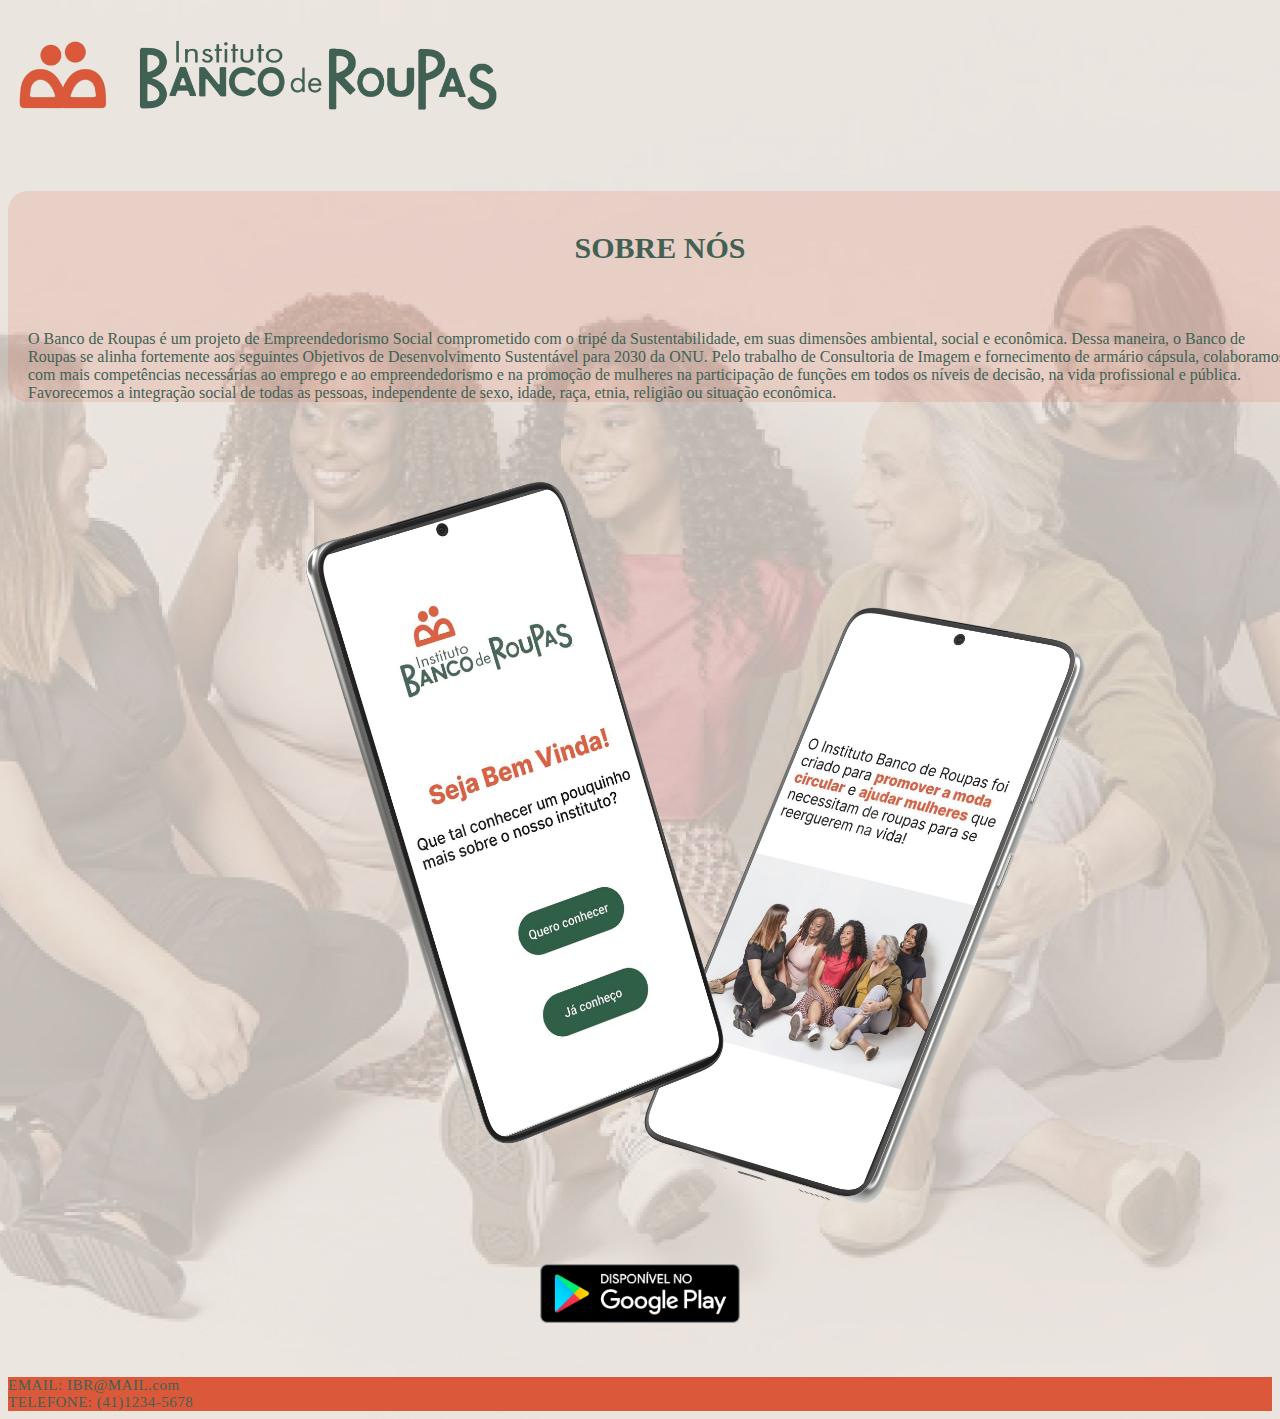
==== site_ibr/index.html @ 6b7ff6f5 "Add files via upload" ====
<!DOCTYPE html>
<html>

<head>
	<meta charset="utf-8">
	<meta name="author" content="Equipe Fênix">
	<meta name="description" content="#">
	<meta name="keywords" content="#">
	<link rel="stylesheet" type="text/css" href="css/style.css">
	<link rel="preconnect" href="https://fonts.googleapis.com">
	<title>Instituto Banco de Roupas</title>
	<link rel="stylesheet" href="https://cdn.jsdelivr.net/npm/bootstrap@4.1.3/dist/css/bootstrap.min.css"
		integrity="sha384-MCw98/SFnGE8fJT3GXwEOngsV7Zt27NXFoaoApmYm81iuXoPkFOJwJ8ERdknLPMO" crossorigin="anonymous">
	<link rel="stylesheet" type="text/css" href="css/style.css">
	

</head>

<body>
	
	<div class="centralizado">

		<div class=" container clearfix">
			<img class="clearfix" src="img/titulo.png">
		</div class="d-flex p-2">

		<div class="row container centralizado">
			<div class="col">
				<div class="row-4 blocoTransparenteSobreNos">
					<h2 class="sobrenos">SOBRE NÓS</h2>
					<p>O Banco de Roupas é um projeto de Empreendedorismo Social comprometido com o tripé da
						Sustentabilidade, em suas dimensões ambiental, social e econômica.
						Dessa maneira, o Banco de Roupas se alinha fortemente aos seguintes Objetivos de Desenvolvimento
						Sustentável para 2030 da ONU.
						Pelo trabalho de Consultoria de Imagem e fornecimento de armário cápsula, colaboramos com mais
						competências necessárias ao emprego e ao empreendedorismo e na promoção de mulheres na
						participação de funções em todos os níveis de decisão, na vida profissional e pública.
						Favorecemos a integração social de todas as pessoas, independente de sexo, idade, raça, etnia,
						religião ou situação econômica.
					</p>
				</div>
				<div class="row-4 centralizado">

				</div>

			</div>
			<!-- bootstrap sendo usado em col dentro de um container -->
			<div class="col centralizado">

				<div class="row-4 ibr-cell">
					<img class="ibr-cell" src="img/celularcompaginicial.png">
				</div>
				<div class="row-4 centralizado google">
					<a href="https://www.google.com"><img src="img/google-play-badge.png"></a>
				</div>
			</div>
		</div>
		<footer>
			<div class="row barra">
				<div class="col-4 divFooter">

					EMAIL: IBR@MAIL.com

				</div>
				<div class="col-4 divFooter">

					TELEFONE: (41)1234-5678
				</div>
				
			</div>
		</footer>
	</div>
</body>

</html>
---- site_ibr/css/style.css ----
body {
	background-image: url(../img/bazar-solidario-abre-20210722160256.jpg);
	background-repeat: no-repeat;
	background-position: center;
	background-size: cover;
	

}


h2 {
	font-size: 30px;
	color: #426153;
	text-align: center;
	font-family: futura;
	font-weight: bold;

}



.box {
	width: 300px;
	float: left;
	margin-right: 24px;
}

.ibr-cell {
	width: 300px;
}

.centralizado {
	margin: auto;
	width: auto;
}

.centralizado .divFooter {
	font-size: 15px;
	margin: auto;
}


.centralizado .clearfix {
	padding-top: 10px;
	width: 500px;
	padding-bottom: 20px;


}

.centralizado .sobrenos {
	padding: 40px 0px 40px 0px;
	font-family: futura;


}

.centralizado .ibr-cell {
	width: fit-content;
	border-radius: 12px;
}

.centralizado .google {
	width: fit-content
}

.centralizado .ibr-cell {
	border-radius: 20px;
}

.centralizado .google {
	width: 200px;
}

img {
	max-width: 100%;
	max-height: 100%;

}


.barra {
	background-color:#db593a;
	font-size: 13px;
	letter-spacing: 0.5px;
	font-family: futura;
	color:#426153;
	margin-top: 50px;

}

.blocoTransparenteSobreNos {
	color: #426153;
	width: 100%;
	height: 100%;
	border-radius: 20px;
	background-color: rgba(219, 89, 58, 0.15);
	padding: 0px 20px 0px 20px;
}
---- site_ibr/css/style.css ----
body {
	background-image: url(../img/bazar-solidario-abre-20210722160256.jpg);
	background-repeat: no-repeat;
	background-position: center;
	background-size: cover;
	

}


h2 {
	font-size: 30px;
	color: #426153;
	text-align: center;
	font-family: futura;
	font-weight: bold;

}



.box {
	width: 300px;
	float: left;
	margin-right: 24px;
}

.ibr-cell {
	width: 300px;
}

.centralizado {
	margin: auto;
	width: auto;
}

.centralizado .divFooter {
	font-size: 15px;
	margin: auto;
}


.centralizado .clearfix {
	padding-top: 10px;
	width: 500px;
	padding-bottom: 20px;


}

.centralizado .sobrenos {
	padding: 40px 0px 40px 0px;
	font-family: futura;


}

.centralizado .ibr-cell {
	width: fit-content;
	border-radius: 12px;
}

.centralizado .google {
	width: fit-content
}

.centralizado .ibr-cell {
	border-radius: 20px;
}

.centralizado .google {
	width: 200px;
}

img {
	max-width: 100%;
	max-height: 100%;

}


.barra {
	background-color:#db593a;
	font-size: 13px;
	letter-spacing: 0.5px;
	font-family: futura;
	color:#426153;
	margin-top: 50px;

}

.blocoTransparenteSobreNos {
	color: #426153;
	width: 100%;
	height: 100%;
	border-radius: 20px;
	background-color: rgba(219, 89, 58, 0.15);
	padding: 0px 20px 0px 20px;
}
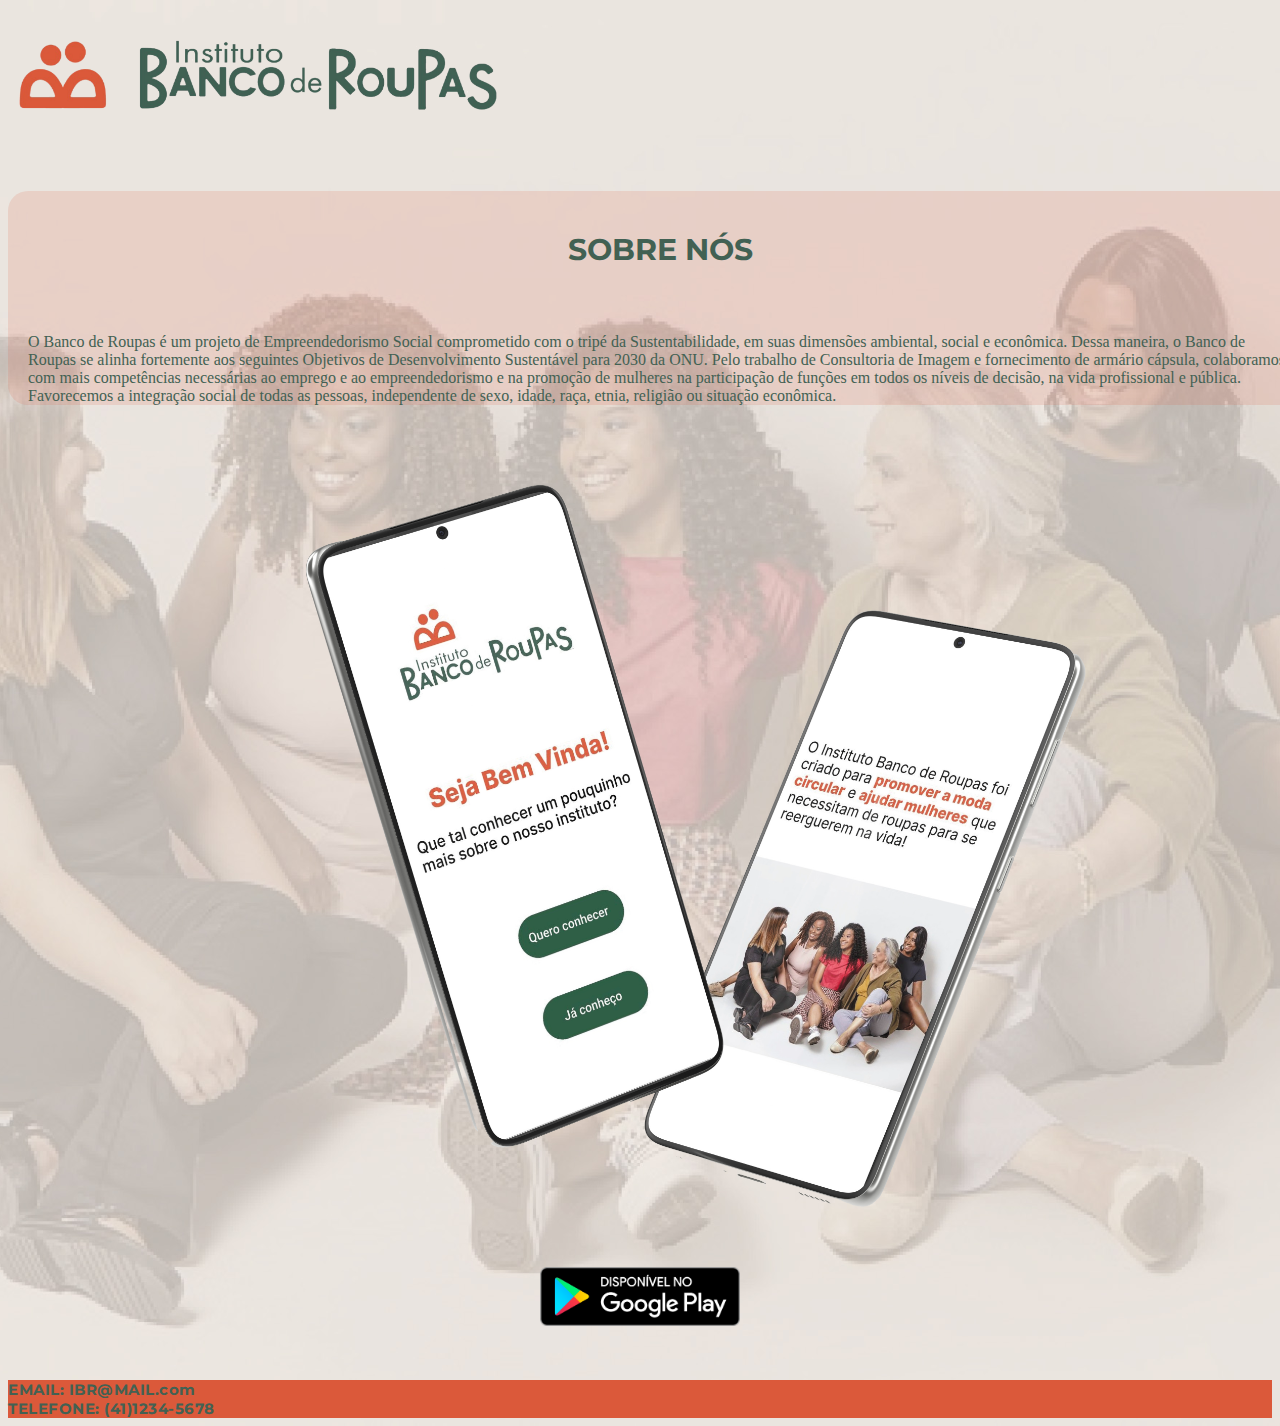
==== commit b8cb65d9: "Add files via upload" ====
--- a/site_ibr/index.html
+++ b/site_ibr/index.html
@@ -12,6 +12,12 @@
 	<link rel="stylesheet" href="https://cdn.jsdelivr.net/npm/bootstrap@4.1.3/dist/css/bootstrap.min.css"
 		integrity="sha384-MCw98/SFnGE8fJT3GXwEOngsV7Zt27NXFoaoApmYm81iuXoPkFOJwJ8ERdknLPMO" crossorigin="anonymous">
 	<link rel="stylesheet" type="text/css" href="css/style.css">
+	<link rel="preconnect" href="https://fonts.googleapis.com">
+<link rel="preconnect" href="https://fonts.gstatic.com" crossorigin>
+<link href="https://fonts.googleapis.com/css2?family=Montserrat:wght@200&display=swap" rel="stylesheet">
+<link rel="preconnect" href="https://fonts.googleapis.com">
+<link rel="preconnect" href="https://fonts.gstatic.com" crossorigin>
+<link href="https://fonts.googleapis.com/css2?family=Montserrat:wght@200;600&display=swap" rel="stylesheet">
 	
 
 </head>
@@ -55,7 +61,7 @@
 				</div>
 			</div>
 		</div>
-		<footer>
+		<footer class="footer navbar-fixed-bottom">
 			<div class="row barra">
 				<div class="col-4 divFooter">
 
@@ -68,6 +74,7 @@
 				</div>
 				
 			</div>
+		    
 		</footer>
 	</div>
 </body>
--- a/site_ibr/css/style.css
+++ b/site_ibr/css/style.css
@@ -1,8 +1,7 @@
 body {
 	background-image: url(../img/bazar-solidario-abre-20210722160256.jpg);
-	background-repeat: no-repeat;
 	background-position: center;
-	background-size: cover;
+	background-size:cover;
 	
 
 }
@@ -12,7 +11,7 @@
 	font-size: 30px;
 	color: #426153;
 	text-align: center;
-	font-family: futura;
+	font-family: 'Montserrat', sans-serif;
 	font-weight: bold;
 
 }
@@ -50,7 +49,7 @@
 
 .centralizado .sobrenos {
 	padding: 40px 0px 40px 0px;
-	font-family: futura;
+	font-family: 'Montserrat', sans-serif;
 
 
 }
@@ -83,11 +82,14 @@
 	background-color:#db593a;
 	font-size: 13px;
 	letter-spacing: 0.5px;
-	font-family: futura;
+	font-family: 'Montserrat', sans-serif;
+	font-weight: bold;
 	color:#426153;
 	margin-top: 50px;
+	
+    
+}
 
-}
 
 .blocoTransparenteSobreNos {
 	color: #426153;
@@ -96,4 +98,4 @@
 	border-radius: 20px;
 	background-color: rgba(219, 89, 58, 0.15);
 	padding: 0px 20px 0px 20px;
-}+}
--- a/site_ibr/css/style.css
+++ b/site_ibr/css/style.css
@@ -1,8 +1,7 @@
 body {
 	background-image: url(../img/bazar-solidario-abre-20210722160256.jpg);
-	background-repeat: no-repeat;
 	background-position: center;
-	background-size: cover;
+	background-size:cover;
 	
 
 }
@@ -12,7 +11,7 @@
 	font-size: 30px;
 	color: #426153;
 	text-align: center;
-	font-family: futura;
+	font-family: 'Montserrat', sans-serif;
 	font-weight: bold;
 
 }
@@ -50,7 +49,7 @@
 
 .centralizado .sobrenos {
 	padding: 40px 0px 40px 0px;
-	font-family: futura;
+	font-family: 'Montserrat', sans-serif;
 
 
 }
@@ -83,11 +82,14 @@
 	background-color:#db593a;
 	font-size: 13px;
 	letter-spacing: 0.5px;
-	font-family: futura;
+	font-family: 'Montserrat', sans-serif;
+	font-weight: bold;
 	color:#426153;
 	margin-top: 50px;
+	
+    
+}
 
-}
 
 .blocoTransparenteSobreNos {
 	color: #426153;
@@ -96,4 +98,4 @@
 	border-radius: 20px;
 	background-color: rgba(219, 89, 58, 0.15);
 	padding: 0px 20px 0px 20px;
-}+}
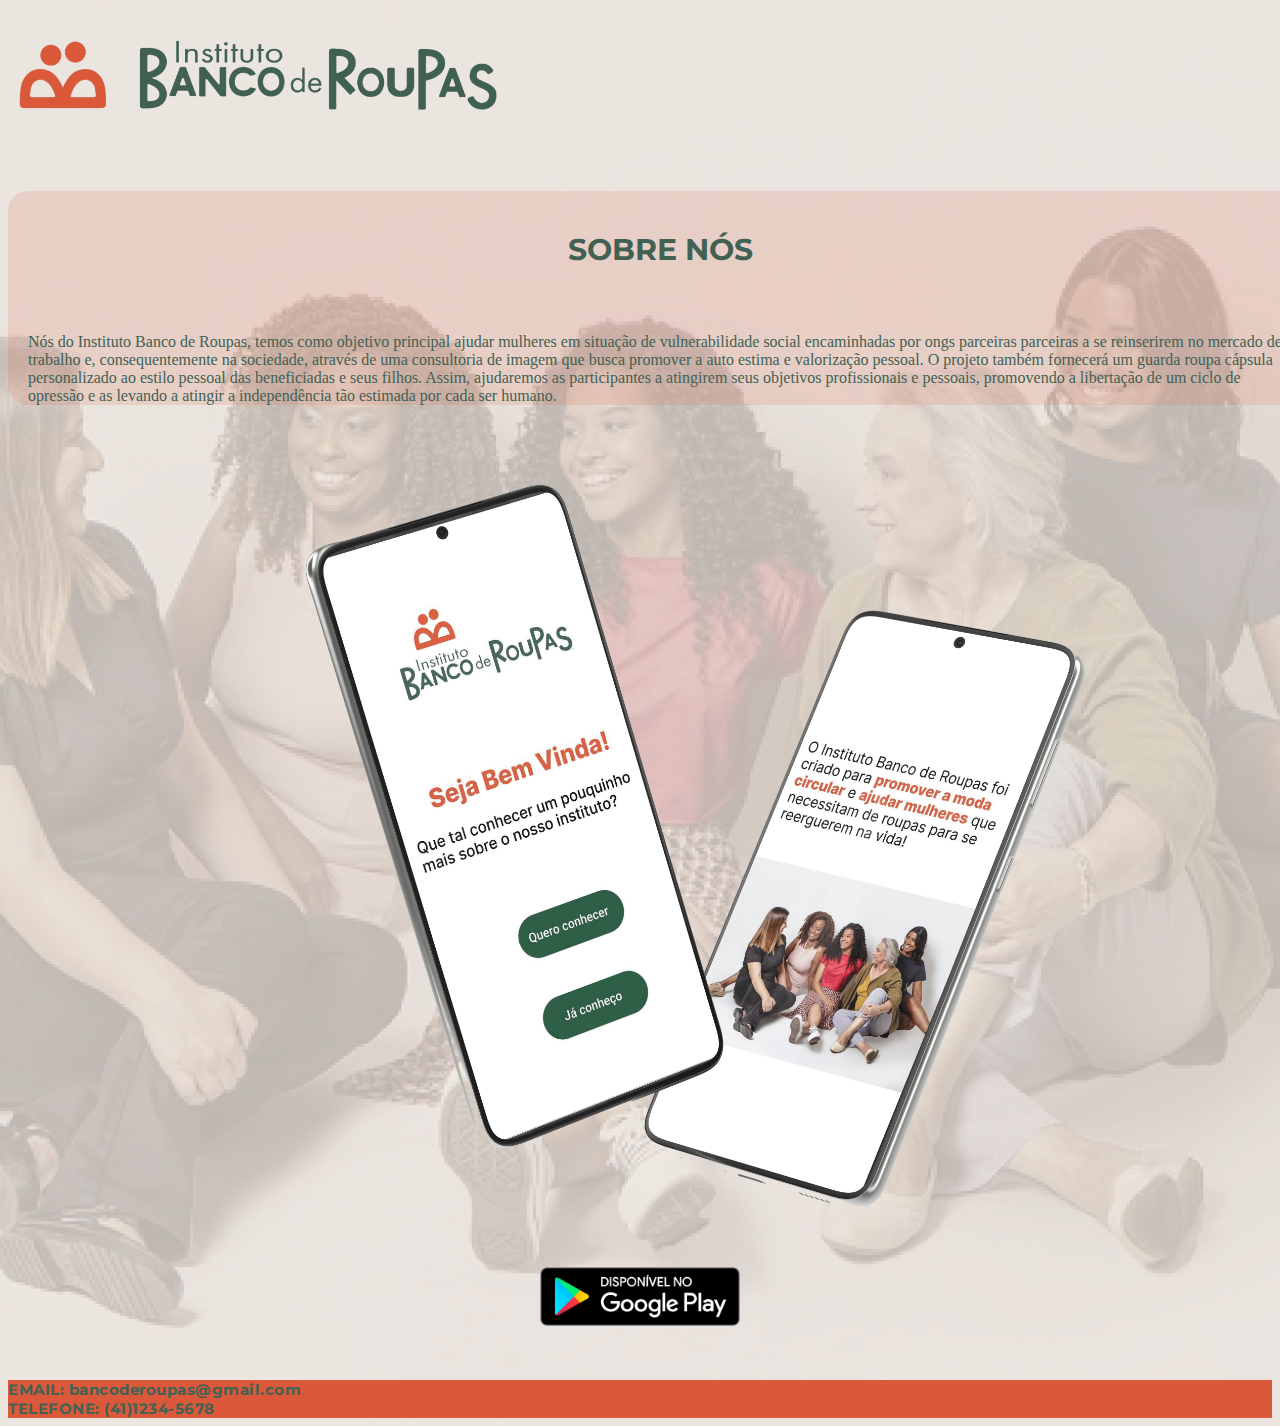
==== commit 38f41f56: "Add files via upload" ====
--- a/site_ibr/index.html
+++ b/site_ibr/index.html
@@ -34,15 +34,8 @@
 			<div class="col">
 				<div class="row-4 blocoTransparenteSobreNos">
 					<h2 class="sobrenos">SOBRE NÓS</h2>
-					<p>O Banco de Roupas é um projeto de Empreendedorismo Social comprometido com o tripé da
-						Sustentabilidade, em suas dimensões ambiental, social e econômica.
-						Dessa maneira, o Banco de Roupas se alinha fortemente aos seguintes Objetivos de Desenvolvimento
-						Sustentável para 2030 da ONU.
-						Pelo trabalho de Consultoria de Imagem e fornecimento de armário cápsula, colaboramos com mais
-						competências necessárias ao emprego e ao empreendedorismo e na promoção de mulheres na
-						participação de funções em todos os níveis de decisão, na vida profissional e pública.
-						Favorecemos a integração social de todas as pessoas, independente de sexo, idade, raça, etnia,
-						religião ou situação econômica.
+					<p>Nós do Instituto Banco de Roupas, temos como objetivo principal ajudar mulheres em situação de vulnerabilidade social encaminhadas por ongs parceiras parceiras a se reinserirem no mercado de trabalho e, consequentemente na sociedade, através de uma consultoria de imagem que busca promover a auto estima e valorização pessoal.  O projeto também fornecerá um guarda roupa cápsula personalizado ao estilo pessoal das beneficiadas e seus filhos.
+					Assim, ajudaremos as participantes a atingirem seus objetivos profissionais e pessoais, promovendo a libertação de um ciclo de opressão e as levando a atingir a independência tão estimada por cada ser humano.
 					</p>
 				</div>
 				<div class="row-4 centralizado">
@@ -57,7 +50,7 @@
 					<img class="ibr-cell" src="img/celularcompaginicial.png">
 				</div>
 				<div class="row-4 centralizado google">
-					<a href="https://www.google.com"><img src="img/google-play-badge.png"></a>
+					<a href="https://www.figma.com/proto/FDiZayTysAaeXdaCnZCAk1/Untitled-(Copy)?node-id=417%3A15144&scaling=scale-down&page-id=417%3A12157&starting-point-node-id=417%3A15144"><img src="img/google-play-badge.png"></a>
 				</div>
 			</div>
 		</div>
@@ -65,7 +58,7 @@
 			<div class="row barra">
 				<div class="col-4 divFooter">
 
-					EMAIL: IBR@MAIL.com
+					EMAIL: bancoderoupas@gmail.com
 
 				</div>
 				<div class="col-4 divFooter">
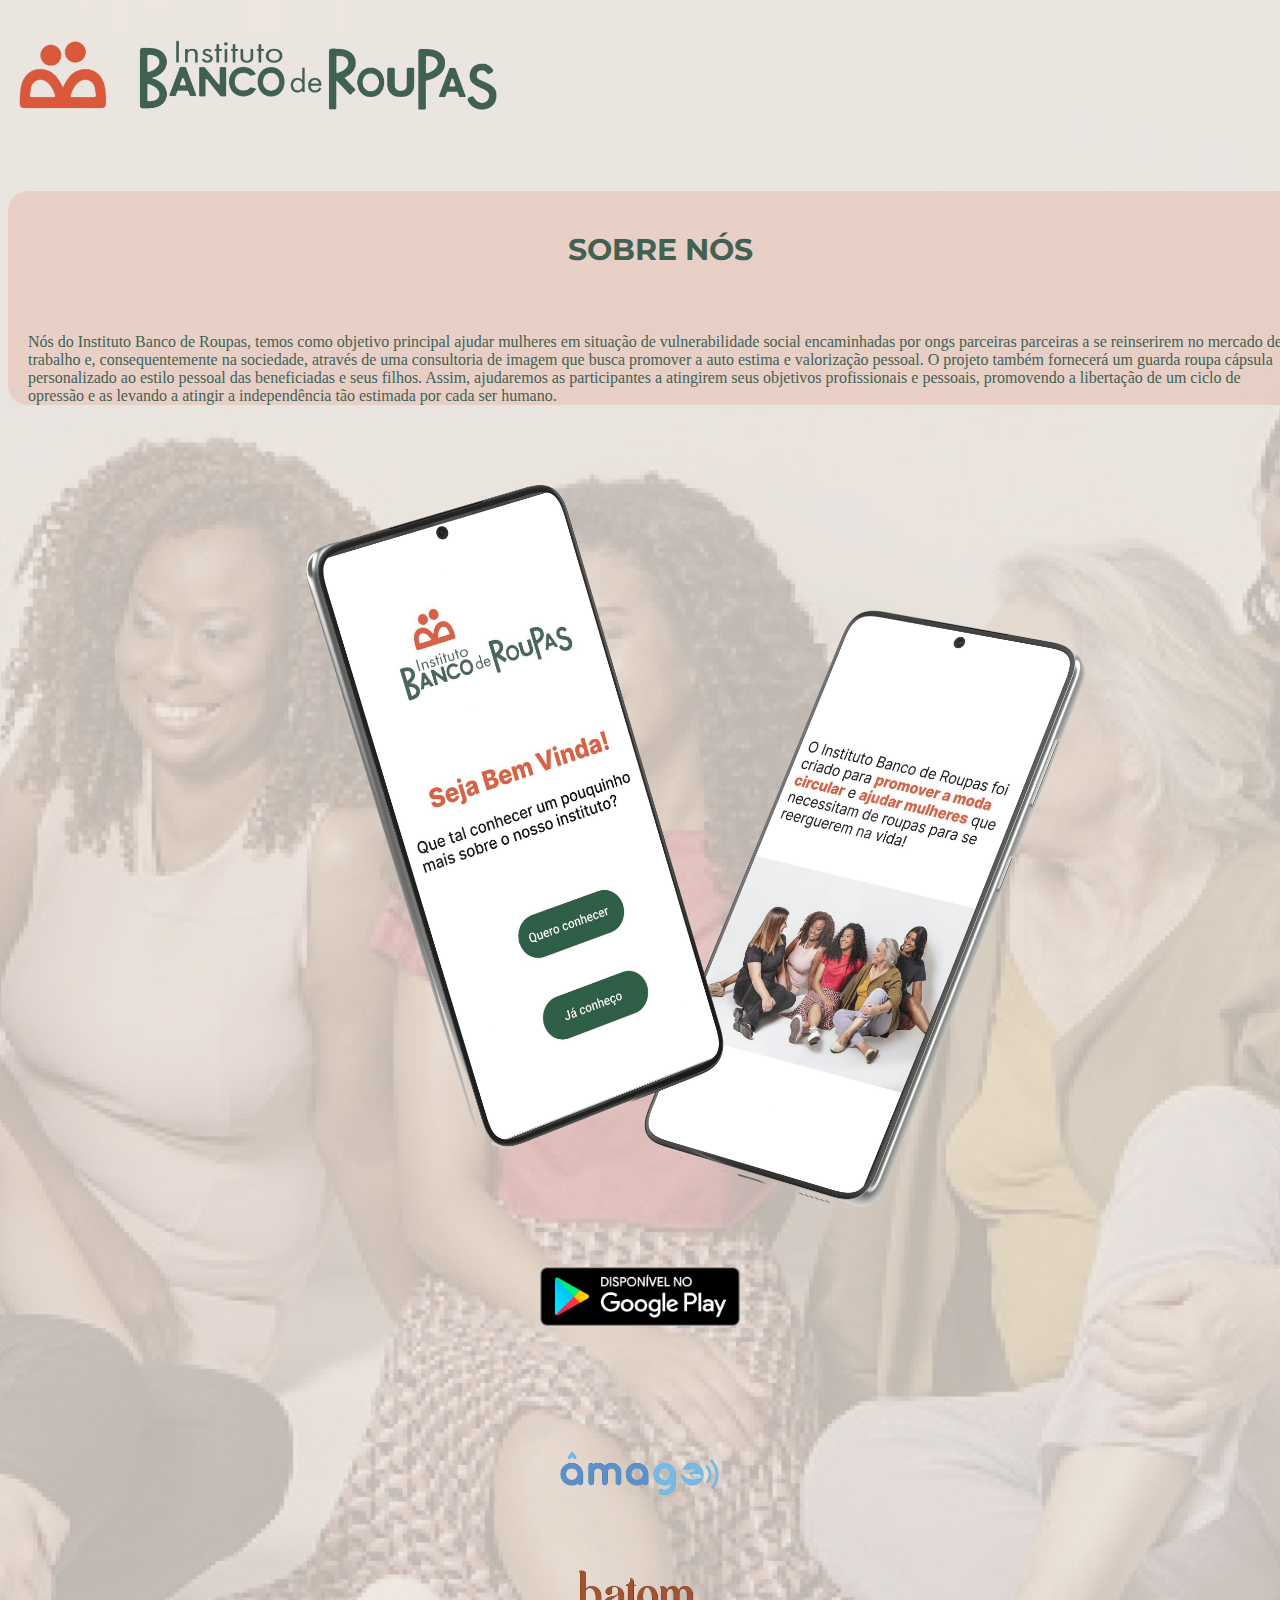
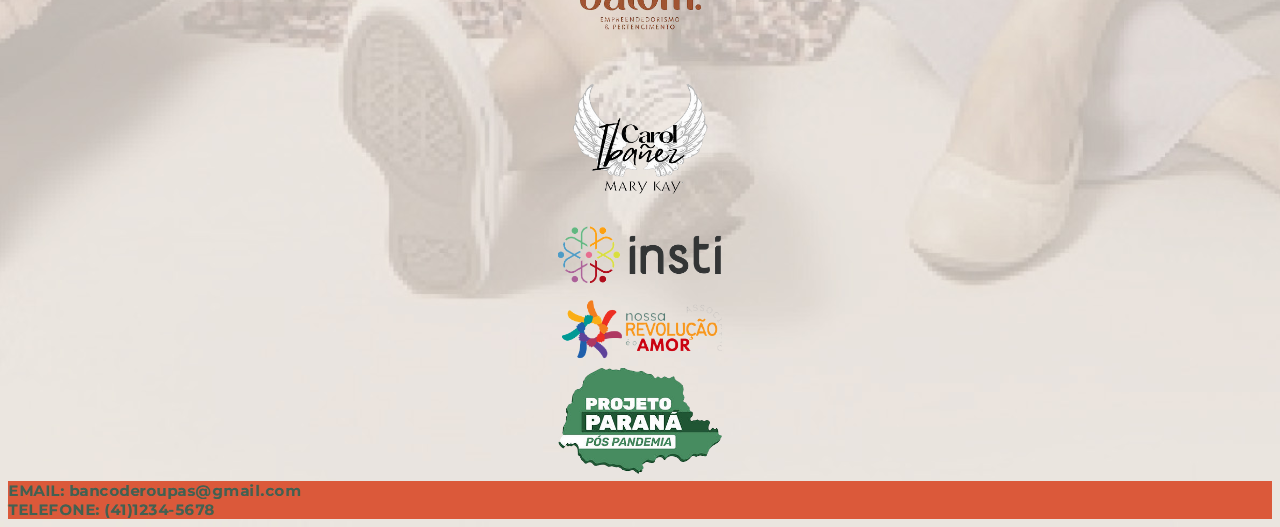
==== commit 59f6b48d: "Add files via upload" ====
--- a/site_ibr/index.html
+++ b/site_ibr/index.html
@@ -2,6 +2,8 @@
 <html>
 
 <head>
+	<meta http-equiv='X-UA-Compatible' content='IE=edge'>
+    <meta name='viewport' content='width=device-width, initial-scale=1'>
 	<meta charset="utf-8">
 	<meta name="author" content="Equipe Fênix">
 	<meta name="description" content="#">
@@ -18,6 +20,7 @@
 <link rel="preconnect" href="https://fonts.googleapis.com">
 <link rel="preconnect" href="https://fonts.gstatic.com" crossorigin>
 <link href="https://fonts.googleapis.com/css2?family=Montserrat:wght@200;600&display=swap" rel="stylesheet">
+
 	
 
 </head>
@@ -54,7 +57,18 @@
 				</div>
 			</div>
 		</div>
-		<footer class="footer navbar-fixed-bottom">
+		
+		<footer class="divFooter">
+			<div class="row parceiros"  >
+				<div class="col pa" > <img src="../site_ibr/img/amago.png" > </div>
+				<div class="col pa" > <img src="../site_ibr/img/batom.png" > </div>
+				<div class="col pa" > <img src="../site_ibr/img/carol.png" > </div>
+				<div class="col pa" > <img src="../site_ibr/img/insti.png" > </div>
+				<div class="col pa" > <img src="../site_ibr/img/nossarevoluçao.png" > </div>
+				<div class="col pa" > <img src="../site_ibr/img/parana.png" > </div>
+	
+			</div>
+			
 			<div class="row barra">
 				<div class="col-4 divFooter">
 
@@ -69,6 +83,7 @@
 			</div>
 		    
 		</footer>
+
 	</div>
 </body>
 
--- a/site_ibr/css/style.css
+++ b/site_ibr/css/style.css
@@ -38,6 +38,13 @@
 	margin: auto;
 }
 
+
+@media screen and (max-width: 600px) {
+	.centralizado .divFooter {
+	font-size: 13px;
+	margin: auto;
+	}
+}
 
 .centralizado .clearfix {
 	padding-top: 10px;
@@ -85,9 +92,20 @@
 	font-family: 'Montserrat', sans-serif;
 	font-weight: bold;
 	color:#426153;
-	margin-top: 50px;
+	
 	
     
+}
+ .parceiros {
+	margin-top: 5%;
+	text-align: center;
+}
+.centralizado .pa {
+	margin: auto;
+	vertical-align: auto;
+	max-width: 13%;
+	
+	
 }
 
 
--- a/site_ibr/css/style.css
+++ b/site_ibr/css/style.css
@@ -38,6 +38,13 @@
 	margin: auto;
 }
 
+
+@media screen and (max-width: 600px) {
+	.centralizado .divFooter {
+	font-size: 13px;
+	margin: auto;
+	}
+}
 
 .centralizado .clearfix {
 	padding-top: 10px;
@@ -85,9 +92,20 @@
 	font-family: 'Montserrat', sans-serif;
 	font-weight: bold;
 	color:#426153;
-	margin-top: 50px;
+	
 	
     
+}
+ .parceiros {
+	margin-top: 5%;
+	text-align: center;
+}
+.centralizado .pa {
+	margin: auto;
+	vertical-align: auto;
+	max-width: 13%;
+	
+	
 }
 
 
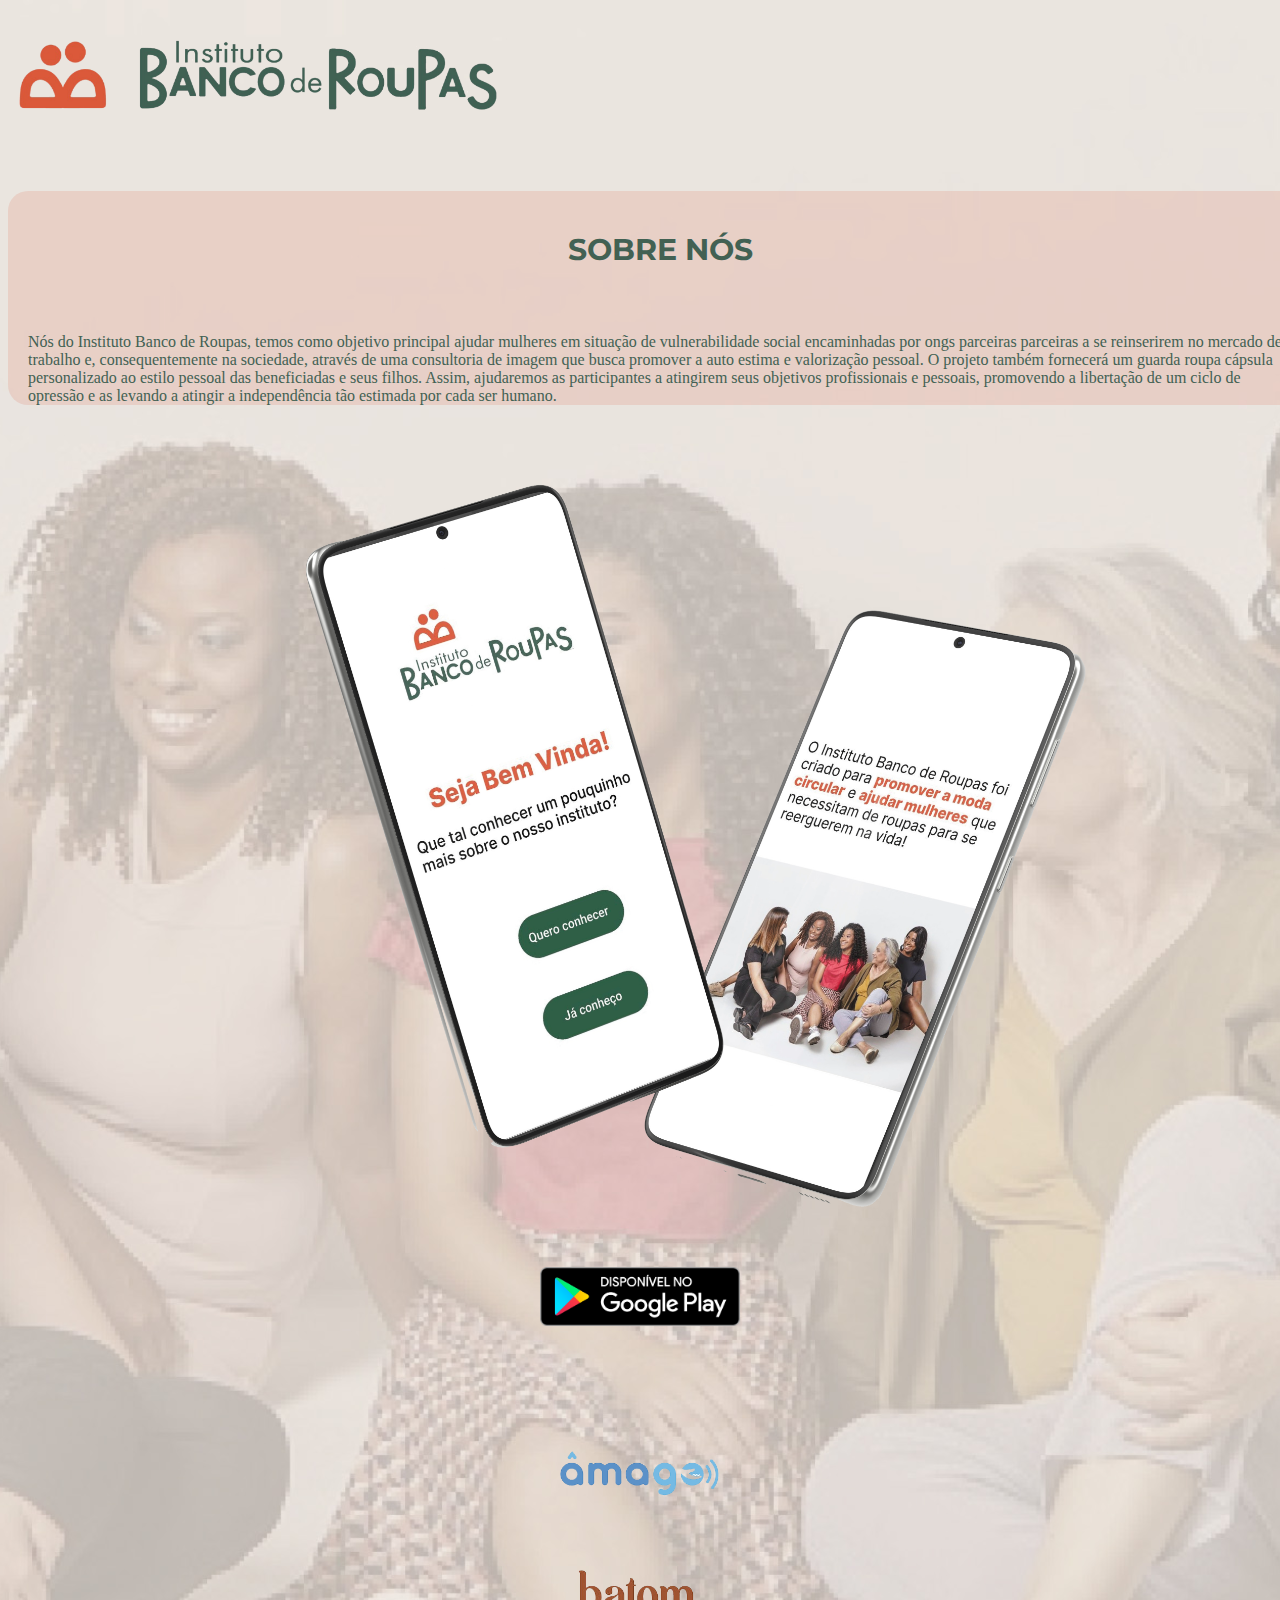
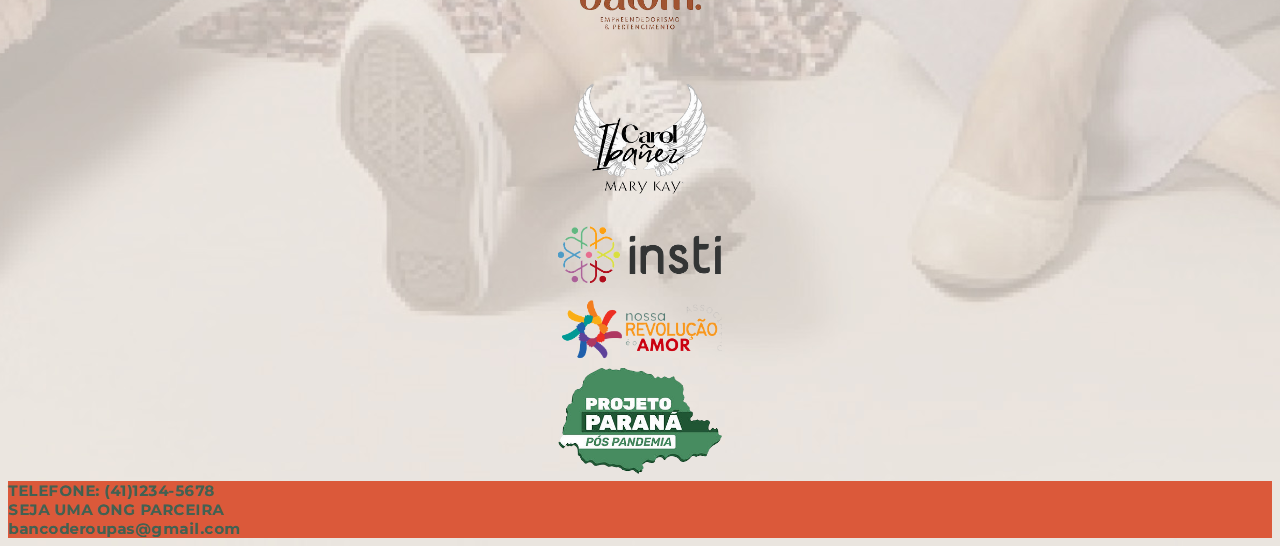
==== commit 7dff7c3a: "Add files via upload" ====
--- a/site_ibr/index.html
+++ b/site_ibr/index.html
@@ -70,14 +70,23 @@
 			</div>
 			
 			<div class="row barra">
-				<div class="col-4 divFooter">
-
-					EMAIL: bancoderoupas@gmail.com
+				<div class="col-3 divFooter">
+					TELEFONE: (41)1234-5678
+					 
 
 				</div>
-				<div class="col-4 divFooter">
+				
+				<div class="col-3 divFooter">
 
-					TELEFONE: (41)1234-5678
+					
+					SEJA UMA ONG PARCEIRA
+				
+				</div>
+
+				<div class="col-3 divFooter">
+
+					 bancoderoupas@gmail.com
+
 				</div>
 				
 			</div>
